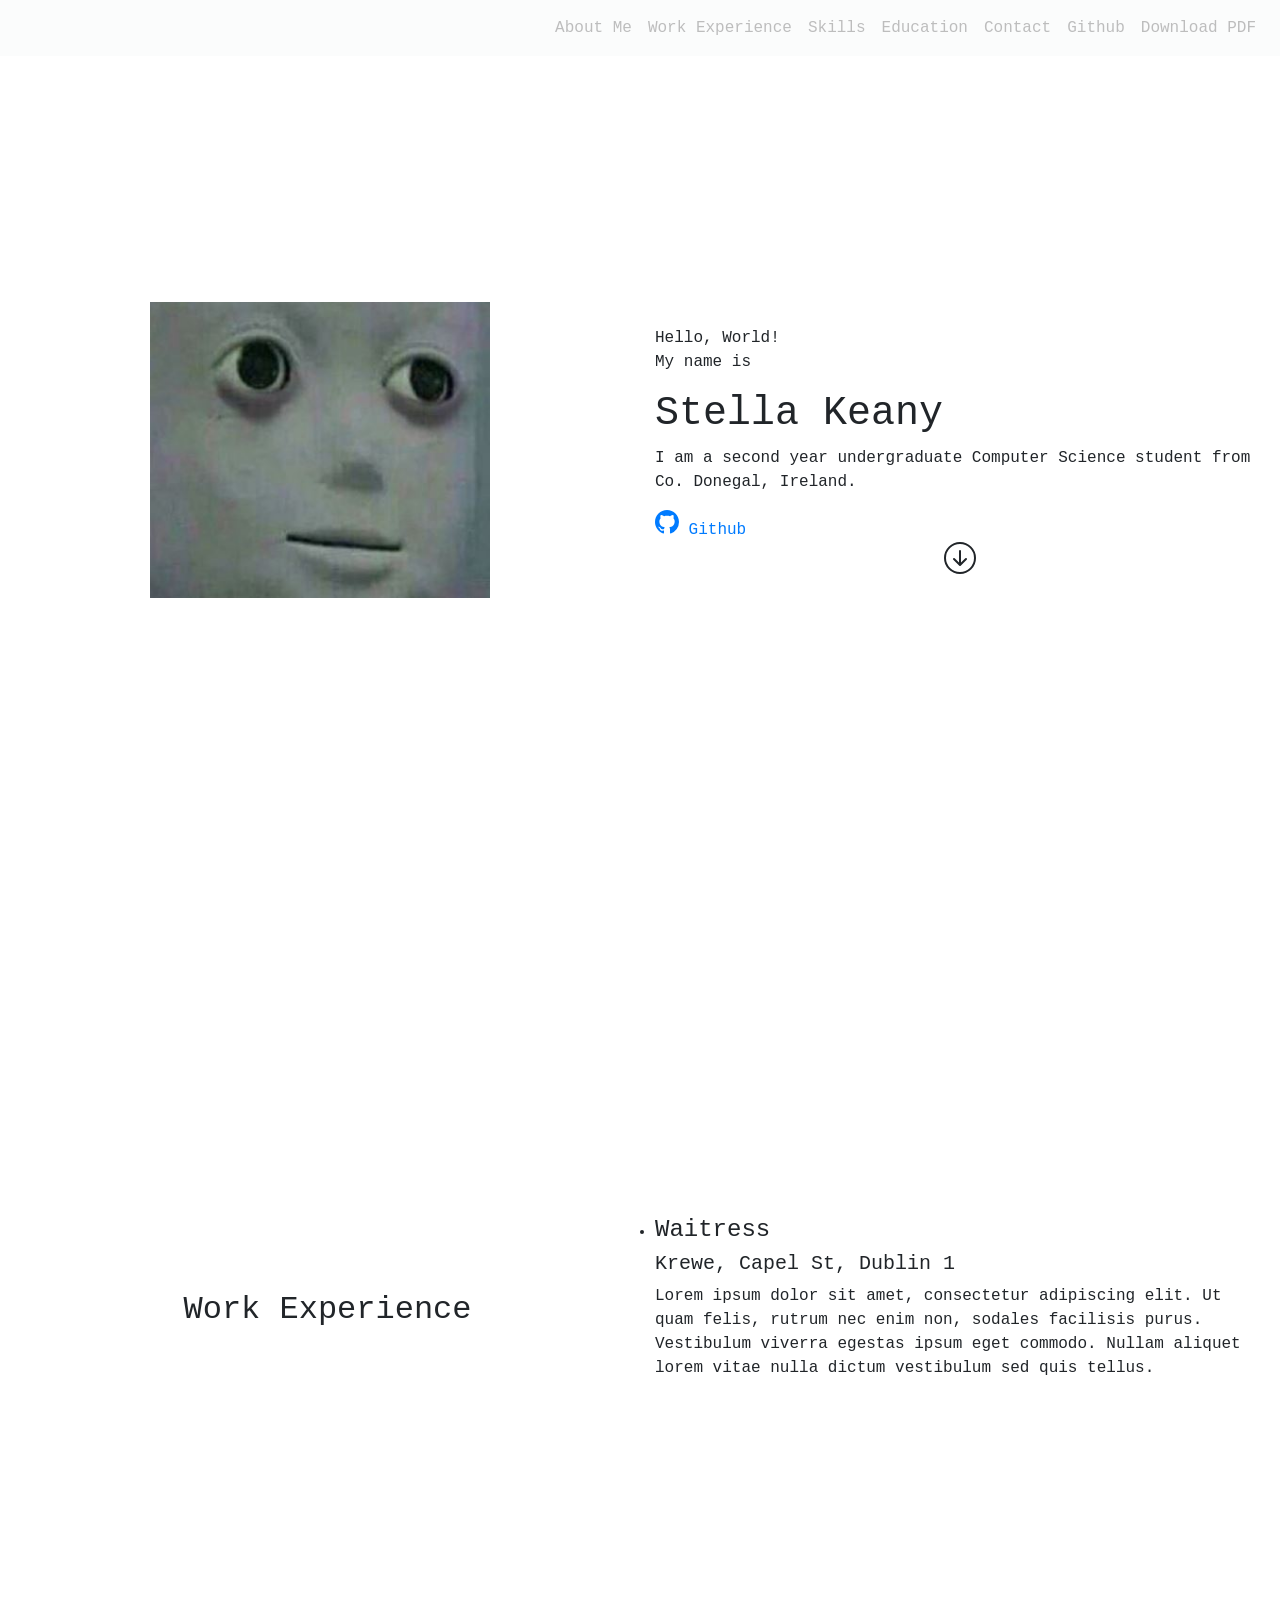
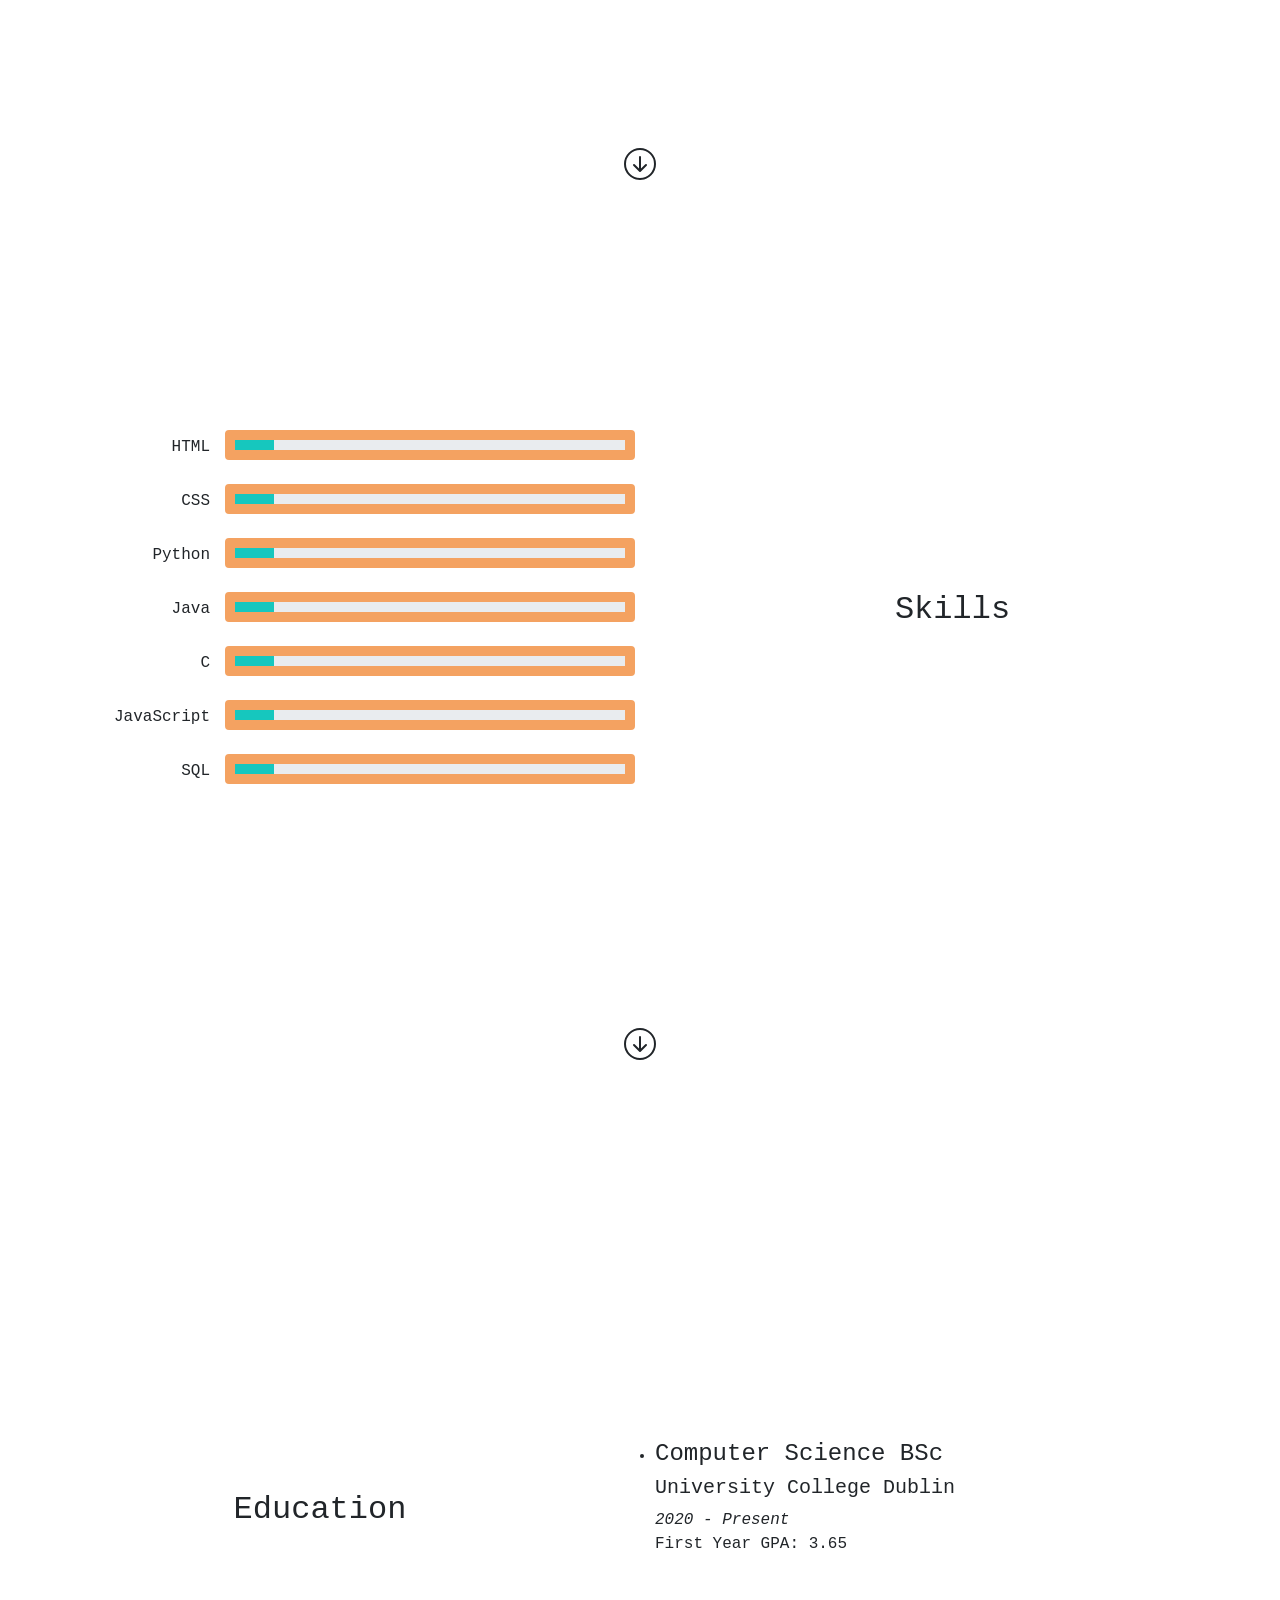
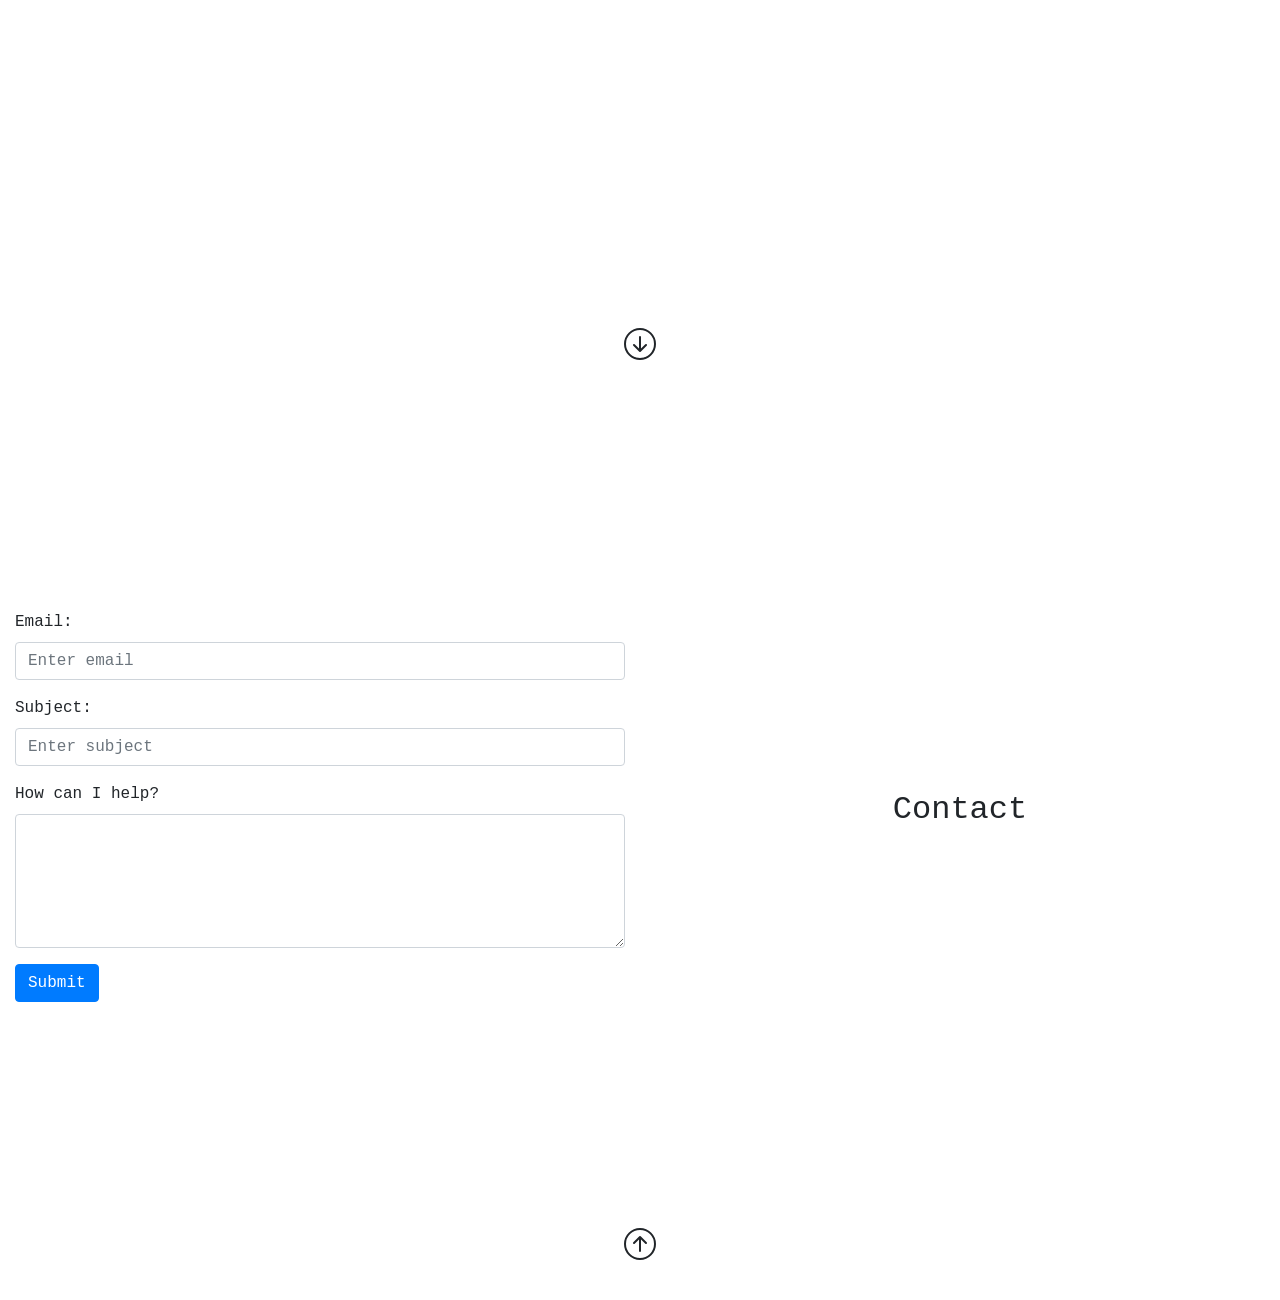
==== index.html @ 351563d0 "First Push Most of this work was completed last summer. Only creating a repository for it now. Still" ====
<html>
  <html lang="en">
    <head>
      <meta charset="UTF-8">
      <meta http-equiv="X-UA-Compatible" content="IE=edge">
      <meta name="viewport" content="width=device-width, initial-scale=1, shrink-to-fit=no">
      <link rel="stylesheet" href="https://maxcdn.bootstrapcdn.com/bootstrap/4.0.0/css/bootstrap.min.css" integrity="sha384-Gn5384xqQ1aoWXA+058RXPxPg6fy4IWvTNh0E263XmFcJlSAwiGgFAW/dAiS6JXm" crossorigin="anonymous">
      <style>
        html {
          scroll-behavior: smooth;
        }

        body{
          font-family: Consolas, 'Courier New', monospace;
        }

        .full-height {
          height: 100vh;
        }

        .info-section {
          height: 92vh;
        }

        .down-button-section {
          height: 8vh;
        }

        .progress-label {
          margin-top: 10px;
          margin-bottom: 5px;
        }

        .progress {
          position: relative;
          height: 24px;
          padding: 0px;
          width: 1110%;
          border: 8px solid #f4a261;
        }

        .progress .inner-progress-bar {
          position: absolute;
          background-color: #16c7be;
          transition: width 1.5s;
          height: 8px;
          width: 10%;
        }

        nav {
          opacity: 0;
        }

        .down-button {
          color: #212529;
        }

        h2 {
          margin-top: 50px;
        }

        @media screen and (min-width: 990px) {
          .progress {
            position: relative;
            height: 30px;
            border: 10px solid #f4a261;
            ;
          }

          .progress .inner-progress-bar {
            position: absolute;
            height: 10px;
          }

          .progress-row {
            padding: 5px;
          }

          .progress-label {
            margin-top: 5px;
            padding-bottom: 10px;
            text-align: right;
          }

          h2 {
            margin-top: 0px;
          }
        }
      </style>
      <title>Document</title>
    </head>
    <body onload="typeWriter()">
      <!--Header section-->
      <header>
        <div class="container-fluid" id="about-me">
          <div class="row d-flex justify-content-center align-items-center full-height">
            <div class="col-lg-6 media">
              <img src="media/smile.JPG" class="img-fluid mx-auto d-block" height="300" width="340" alt="Me">
            </div>
            <div class="col-lg-6" id="introduction-section">
              <p>Hello, World! <br> My name is </p>
              <h1 id="name"></h1>
              <p>I am a second year undergraduate Computer Science student from Co. Donegal, Ireland.</p>
              <a href="https://github.com/stellakeanyy" id="github-link">
                <svg xmlns="http://www.w3.org/2000/svg" width="24" height="24" fill="currentColor" class="bi bi-github" viewBox="0 0 16 16">
                  <path d="M8 0C3.58 0 0 3.58 0 8c0 3.54 2.29 6.53 5.47 7.59.4.07.55-.17.55-.38 0-.19-.01-.82-.01-1.49-2.01.37-2.53-.49-2.69-.94-.09-.23-.48-.94-.82-1.13-.28-.15-.68-.52-.01-.53.63-.01 1.08.58 1.23.82.72 1.21 1.87.87 2.33.66.07-.52.28-.87.51-1.07-1.78-.2-3.64-.89-3.64-3.95 0-.87.31-1.59.82-2.15-.08-.2-.36-1.02.08-2.12 0 0 .67-.21 2.2.82.64-.18 1.32-.27 2-.27.68 0 1.36.09 2 .27 1.53-1.04 2.2-.82 2.2-.82.44 1.1.16 1.92.08 2.12.51.56.82 1.27.82 2.15 0 3.07-1.87 3.75-3.65 3.95.29.25.54.73.54 1.48 0 1.07-.01 1.93-.01 2.2 0 .21.15.46.55.38A8.012 8.012 0 0 0 16 8c0-4.42-3.58-8-8-8z" />
                </svg> Github </a>
              <a href="#work-experience" class="d-flex justify-content-center down-button">
                <svg xmlns="http://www.w3.org/2000/svg" width="32" height="32" fill="currentColor" class="bi bi-arrow-down-circle" viewBox="0 0 16 16">
                  <path fill-rule="evenodd" d="M1 8a7 7 0 1 0 14 0A7 7 0 0 0 1 8zm15 0A8 8 0 1 1 0 8a8 8 0 0 1 16 0zM8.5 4.5a.5.5 0 0 0-1 0v5.793L5.354 8.146a.5.5 0 1 0-.708.708l3 3a.5.5 0 0 0 .708 0l3-3a.5.5 0 0 0-.708-.708L8.5 10.293V4.5z" />
                </svg>
              </a>
            </div>
          </div>
        </div>
      </header>
      <main id="main-section">
        <!--Navigation bar-->
        <nav class="navbar navbar-expand-lg navbar-light bg-light fixed-top" id="navigation">
          <button class="navbar-toggler ml-auto" data-toggle="collapse" data-target="#navbarMenu">
            <span class="navbar-toggler-icon"></span>
          </button>
          <div class="collapse navbar-collapse" id="navbarMenu">
            <ul class="navbar-nav ml-auto">
              <li class="nav-item">
                <a href="#about-me" class="nav-link">About Me</a>
              </li>
              <li class="nav-item">
                <a href="#work-experience" class="nav-link">Work Experience</a>
              </li>
              <li class="nav-item">
                <a href="#skills" class="nav-link">Skills</a>
              </li>
              <li class="nav-item">
                <a href="#education" class="nav-link">Education</a>
              </li>
              <li class="nav-item">
                <a href="#contact" class="nav-link">Contact</a>
              </li>
              <li class="nav-item">
                <a href="#" class="nav-link">Github</a>
              </li>
              <li class="nav-item">
                <a href="#" class="nav-link">Download PDF</a>
              </li>
            </ul>
          </div>
        </nav>
        <div class="container-fluid">
          <!--Work Experience section-->
          <div class="container-fluid" id="work-experience">
            <div class="row d-flex justify-content-center align-items-center info-section">
              <div class="col-lg-6 text-center">
                <h2>Work Experience</h2>
              </div>
              <ul class="col-lg-6">
                <li>
                  <h4>Waitress</h4>
                  <h5>Krewe, Capel St, Dublin 1</h5>
                  <p>Lorem ipsum dolor sit amet, consectetur adipiscing elit. Ut quam felis, rutrum nec enim non, sodales facilisis purus. Vestibulum viverra egestas ipsum eget commodo. Nullam aliquet lorem vitae nulla dictum vestibulum sed quis tellus.</p>
                </li>
              </ul>
            </div>
            <div class="row d-flex justify-content-center align-items-center down-button-section">
              <div class="col-lg-12">
                <a href="#skills" class="d-flex justify-content-center down-button">
                  <svg xmlns="http://www.w3.org/2000/svg" width="32" height="32" fill="currentColor" class="bi bi-arrow-down-circle" viewBox="0 0 16 16">
                    <path fill-rule="evenodd" d="M1 8a7 7 0 1 0 14 0A7 7 0 0 0 1 8zm15 0A8 8 0 1 1 0 8a8 8 0 0 1 16 0zM8.5 4.5a.5.5 0 0 0-1 0v5.793L5.354 8.146a.5.5 0 1 0-.708.708l3 3a.5.5 0 0 0 .708 0l3-3a.5.5 0 0 0-.708-.708L8.5 10.293V4.5z" />
                  </svg>
                </a>
              </div>
            </div>
          </div>
          <!--Skills section-->
          <div class="container-fluid full-height" id="skills">
            <div class="row d-flex justify-content-center align-items-center info-section">
              <h2 class="col-lg-6 order-lg-12 text-center">Skills</h2>
              <div class="col-lg-6 order-lg-1">
                <div class="row progress-row" id="bar-section">
                  <p class="col-lg-4 progress-label">HTML</p>
                  <div class="col-lg-8 progress">
                    <div class="inner-progress-bar" id="95%"></div>
                  </div>
                </div>
                <div class="row progress-row">
                  <p class="col-lg-4 progress-label">CSS</p>
                  <div class="col-lg-8 progress">
                    <div class="inner-progress-bar" id="80%"></div>
                  </div>
                </div>
                <div class="row progress-row">
                  <p class="col-lg-4 progress-label">Python</p>
                  <div class="col-lg-8 progress">
                    <div class="inner-progress-bar" id="70%"></div>
                  </div>
                </div>
                <div class="row progress-row">
                  <p class="col-lg-4 progress-label">Java</p>
                  <div class="col-lg-8 progress">
                    <div class="inner-progress-bar" id="65%"></div>
                  </div>
                </div>
                <div class="row progress-row">
                  <p class="col-lg-4 progress-label">C</p>
                  <div class="col-lg-8 progress">
                    <div class="inner-progress-bar" id="55%"></div>
                  </div>
                </div>
                <div class="row progress-row">
                  <p class="col-lg-4 progress-label">JavaScript</p>
                  <div class="col-lg-8 progress">
                    <div class="inner-progress-bar" id="50%"></div>
                  </div>
                </div>
                <div class="row progress-row">
                  <p class="col-lg-4 progress-label">SQL</p>
                  <div class="col-lg-8 progress">
                    <div class="inner-progress-bar" id="45%"></div>
                  </div>
                </div>
              </div>
            </div>
            <div class="row down-button-section">
              <div class="col-lg-12">
                <a href="#education" class="d-flex justify-content-center down-button">
                  <svg xmlns="http://www.w3.org/2000/svg" width="32" height="32" fill="currentColor" class="bi bi-arrow-down-circle" viewBox="0 0 16 16">
                    <path fill-rule="evenodd" d="M1 8a7 7 0 1 0 14 0A7 7 0 0 0 1 8zm15 0A8 8 0 1 1 0 8a8 8 0 0 1 16 0zM8.5 4.5a.5.5 0 0 0-1 0v5.793L5.354 8.146a.5.5 0 1 0-.708.708l3 3a.5.5 0 0 0 .708 0l3-3a.5.5 0 0 0-.708-.708L8.5 10.293V4.5z" />
                  </svg>
                </a>
              </div>
            </div>
          </div>
          <!--Education section-->
          <div class="containter-fluid full-height" id="education">
            <div class="row d-flex justify-content-center align-items-center info-section">
              <h2 class="col-lg-6  text-center">Education</h2>
              <ul class="col-lg-6">
                <li>
                  <h4>Computer Science BSc</h4>
                  <h5>University College Dublin</h5>
                  <i>2020 - Present</i>
                  <p>First Year GPA: 3.65</p>
                </li>
              </ul>
            </div>
            <div class="row down-button-section">
              <div class="col-lg-12">
                <a href="#contact" class="d-flex justify-content-center down-button">
                  <svg xmlns="http://www.w3.org/2000/svg" width="32" height="32" fill="currentColor" class="bi bi-arrow-down-circle" viewBox="0 0 16 16">
                    <path fill-rule="evenodd" d="M1 8a7 7 0 1 0 14 0A7 7 0 0 0 1 8zm15 0A8 8 0 1 1 0 8a8 8 0 0 1 16 0zM8.5 4.5a.5.5 0 0 0-1 0v5.793L5.354 8.146a.5.5 0 1 0-.708.708l3 3a.5.5 0 0 0 .708 0l3-3a.5.5 0 0 0-.708-.708L8.5 10.293V4.5z" />
                  </svg>
                </a>
              </div>
            </div>
          </div>
          <!--Contact section-->
          <div class="containter-fluid full-height" id="contact">
            <div class="row info-section d-flex justify-content-center align-items-center">
              <h2 class="col-lg-6 order-lg-12 text-center">Contact</h2>
              <div class="col-lg-6 order-lg-1">
                <form action="" class="needs-validation">
                  <div class="form-group">
                    <label for="email">Email:</label>
                    <input type="email" class="form-control" id="email" placeholder="Enter email" name="email" required>
                    <div class="valid-feedback">Valid.</div>
                    <div class="invalid-feedback">Please fill out this field.</div>
                  </div>
                  <div class="form-group">
                    <label for="subject">Subject:</label>
                    <input type="text" class="form-control" id="subject" placeholder="Enter subject" name="subject" required>
                    <div class="valid-feedback">Valid.</div>
                    <div class="invalid-feedback">Please fill out this field.</div>
                  </div>
                  <div class="form-group">
                    <label for="comment">How can I help?</label>
                    <textarea class="form-control" rows="5" id="comment" name="text"></textarea>
                    <div class="valid-feedback">Valid.</div>
                    <div class="invalid-feedback">Please fill out this field.</div>
                    </label>
                  </div>
                  <button type="submit" class="btn btn-primary">Submit</button>
                </form>
              </div>
            </div>
            <div class="row down-button-section">
              <div class="col-lg-12">
                <a href="#about-me" class="d-flex justify-content-center down-button">
                  <svg xmlns="http://www.w3.org/2000/svg" width="32" height="32" fill="currentColor" class="bi bi-arrow-up-circle" viewBox="0 0 16 16">
                      <path fill-rule="evenodd" d="M1 8a7 7 0 1 0 14 0A7 7 0 0 0 1 8zm15 0A8 8 0 1 1 0 8a8 8 0 0 1 16 0zm-7.5 3.5a.5.5 0 0 1-1 0V5.707L5.354 7.854a.5.5 0 1 1-.708-.708l3-3a.5.5 0 0 1 .708 0l3 3a.5.5 0 0 1-.708.708L8.5 5.707V11.5z"/>
                  </svg>
                </a>
              </div>
          </div>
        </div>
      </main>
      <script src="https://code.jquery.com/jquery-3.2.1.slim.min.js" integrity="sha384-KJ3o2DKtIkvYIK3UENzmM7KCkRr/rE9/Qpg6aAZGJwFDMVNA/GpGFF93hXpG5KkN" crossorigin="anonymous"></script>
      <script src="https://cdnjs.cloudflare.com/ajax/libs/popper.js/1.12.9/umd/popper.min.js" integrity="sha384-ApNbgh9B+Y1QKtv3Rn7W3mgPxhU9K/ScQsAP7hUibX39j7fakFPskvXusvfa0b4Q" crossorigin="anonymous"></script>
      <script src="https://maxcdn.bootstrapcdn.com/bootstrap/4.0.0/js/bootstrap.min.js" integrity="sha384-JZR6Spejh4U02d8jOt6vLEHfe/JQGiRRSQQxSfFWpi1MquVdAyjUar5+76PVCmYl" crossorigin="anonymous"></script>
      <script>
        // Disable form submissions if there are invalid fields (W3Schools)
        (function() {
          'use strict';
          window.addEventListener('load', function() {
            // Get the forms we want to add validation styles to
            var forms = document.getElementsByClassName('needs-validation');
            // Loop over them and prevent submission
            var validation = Array.prototype.filter.call(forms, function(form) {
              form.addEventListener('submit', function(event) {
                if (form.checkValidity() === false) {
                  event.preventDefault();
                  event.stopPropagation();
                }
                form.classList.add('was-validated');
              }, false);
            });
          }, false);
        })();
        const bars = document.getElementsByClassName("inner-progress-bar");
        const skillsDiv = document.getElementById("bar-section");
        const name = document.getElementById("name");
        const introSection = document.getElementById("introduction-section");
        const headerSection = document.getElementById("github-link");
        const navigation = document.getElementById("navigation");
        /*Check if element is in the viewport --> returns true/false*/
        function isInViewport(element) {
          const check = element.getBoundingClientRect();
          return (check.top >= 0 && check.left >= 0 && check.bottom <= (window.innerHeight || document.documentElement.clientHeight) && check.right <= (window.innerWidth || document.documentElement.clientWidth));
        }
        /*Animates the progress bars to corresponding percentage size from the id*/
        function animateProgressUp() {
          var x;
          for (x = 0; x < bars.length; x++) {
            var percentage = bars[x].id;
            bars[x].style.width = percentage;
          }
        }
        /*Resets the progress bars to 10%*/
        function animateProgressDown() {
          var x;
          for (x = 0; x < bars.length; x++) {
            bars[x].style.width = "10%";
          }
        }
        var i = 0;
        var txt = 'Stella Keany';
        var speed = 100;

        function typeWriter() {
          if (i < txt.length) {
            name.innerHTML += txt.charAt(i);
            i++;
            setTimeout(typeWriter, speed);
          }
        }
        var barViewed = 0;

        function fadeIn(element) {
          var opacity = 0;
          var intervalID = setInterval(function() {
            if (opacity < 1) {
              opacity += 0.1;
              element.style.opacity = opacity
            } else {
              clearInterval(intervalID);
            }
          }, 40);
        }

        function fadeOut(element) {
          var opacity = 1;
          var intervalID = setInterval(function() {
            if (opacity > 0) {
              opacity -= 0.1;
              element.style.opacity = opacity
            } else {
              clearInterval(intervalID);
            }
          }, 40)
        }
        var isNavVisible = 0;
        var isTextSet = 0;
        /*If the progress bars are in the viewport --> animateProgressUp()
        If the progress bars are not in the viewport but have already been viewed --> animateProgressDown*/
        window.addEventListener('scroll', function() {
          if (isInViewport(skillsDiv)) {
            animateProgressUp();
            barViewed = 1;
          } else if (!isInViewport(skillsDiv) && barViewed) {
            animateProgressDown();
            barViewed = 0;
          }
          if (isInViewport(headerSection) && isNavVisible) {
            fadeOut(navigation);
            isNavVisible = 0;
          } else if (!isInViewport(headerSection) && !isNavVisible) {
            fadeIn(navigation);
            isNavVisible = 1;
          }
          
        }, false);


      </script>
    </body>
  </html>
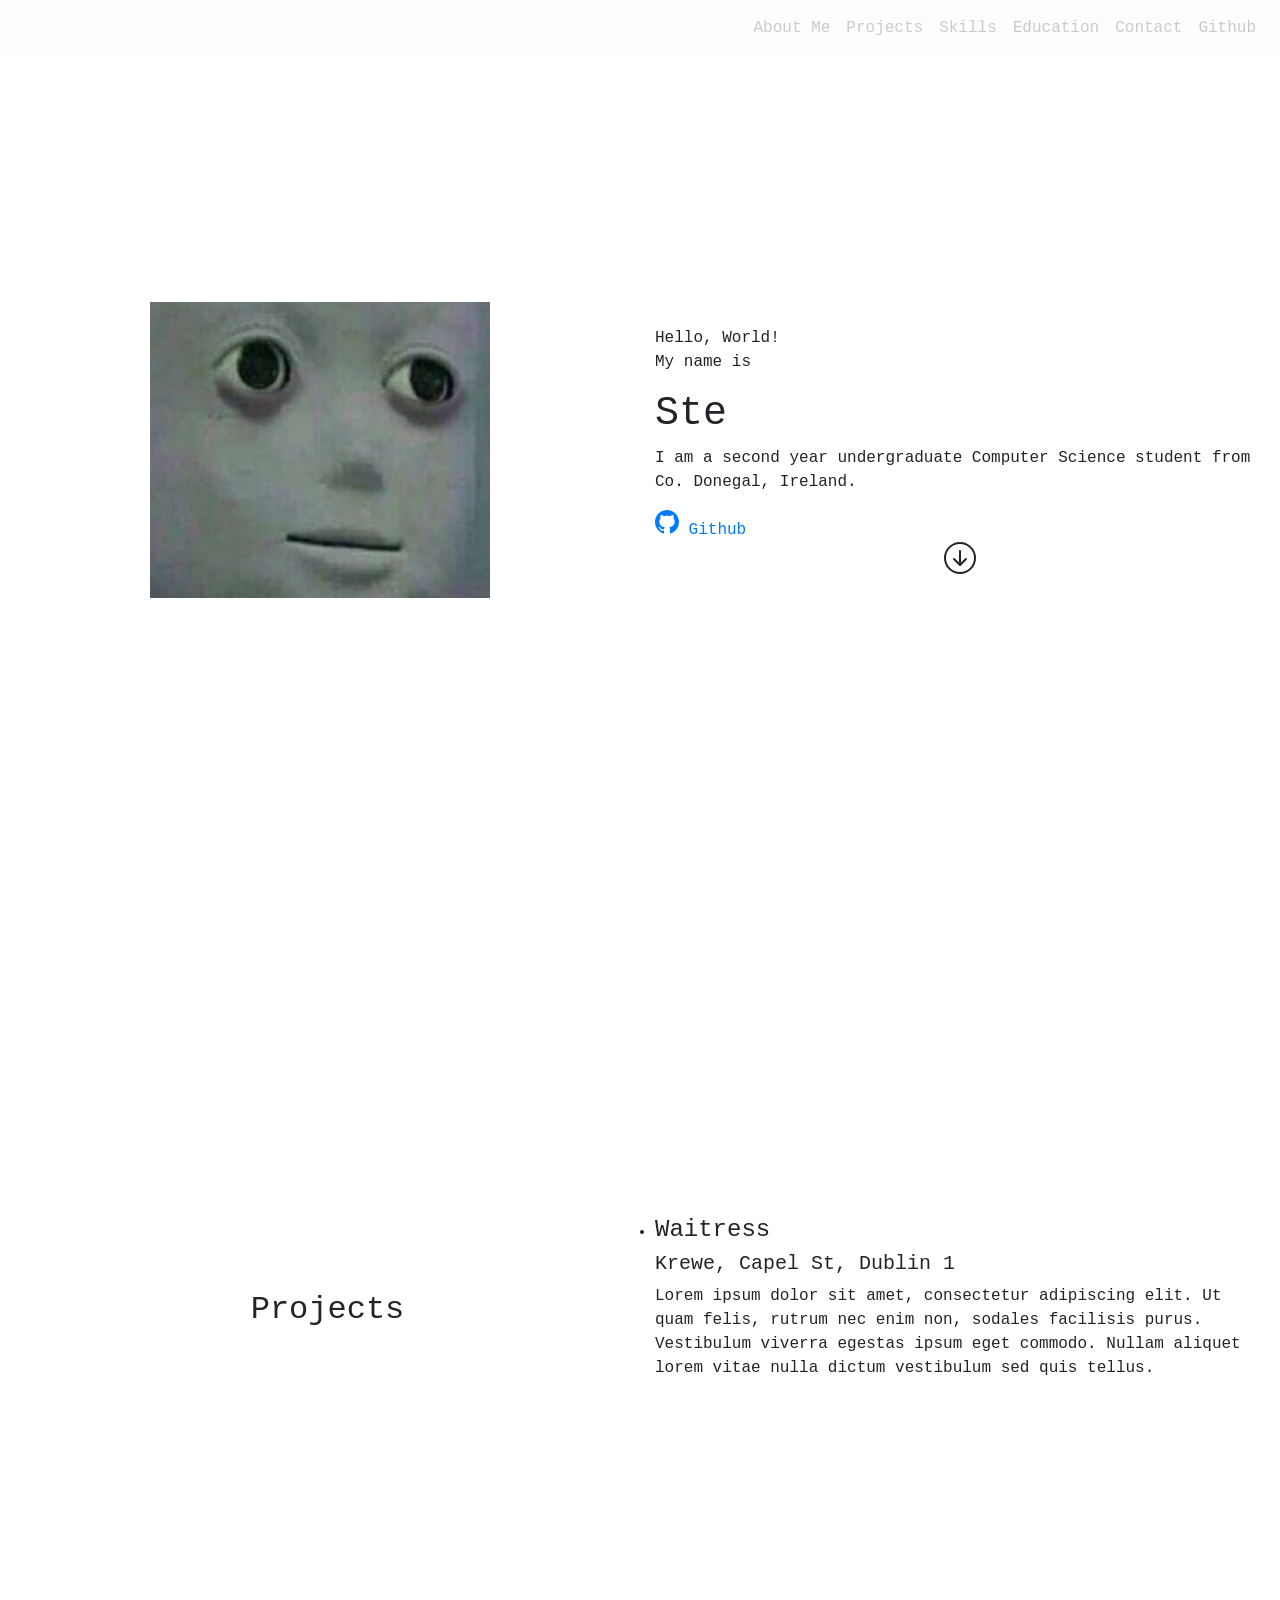
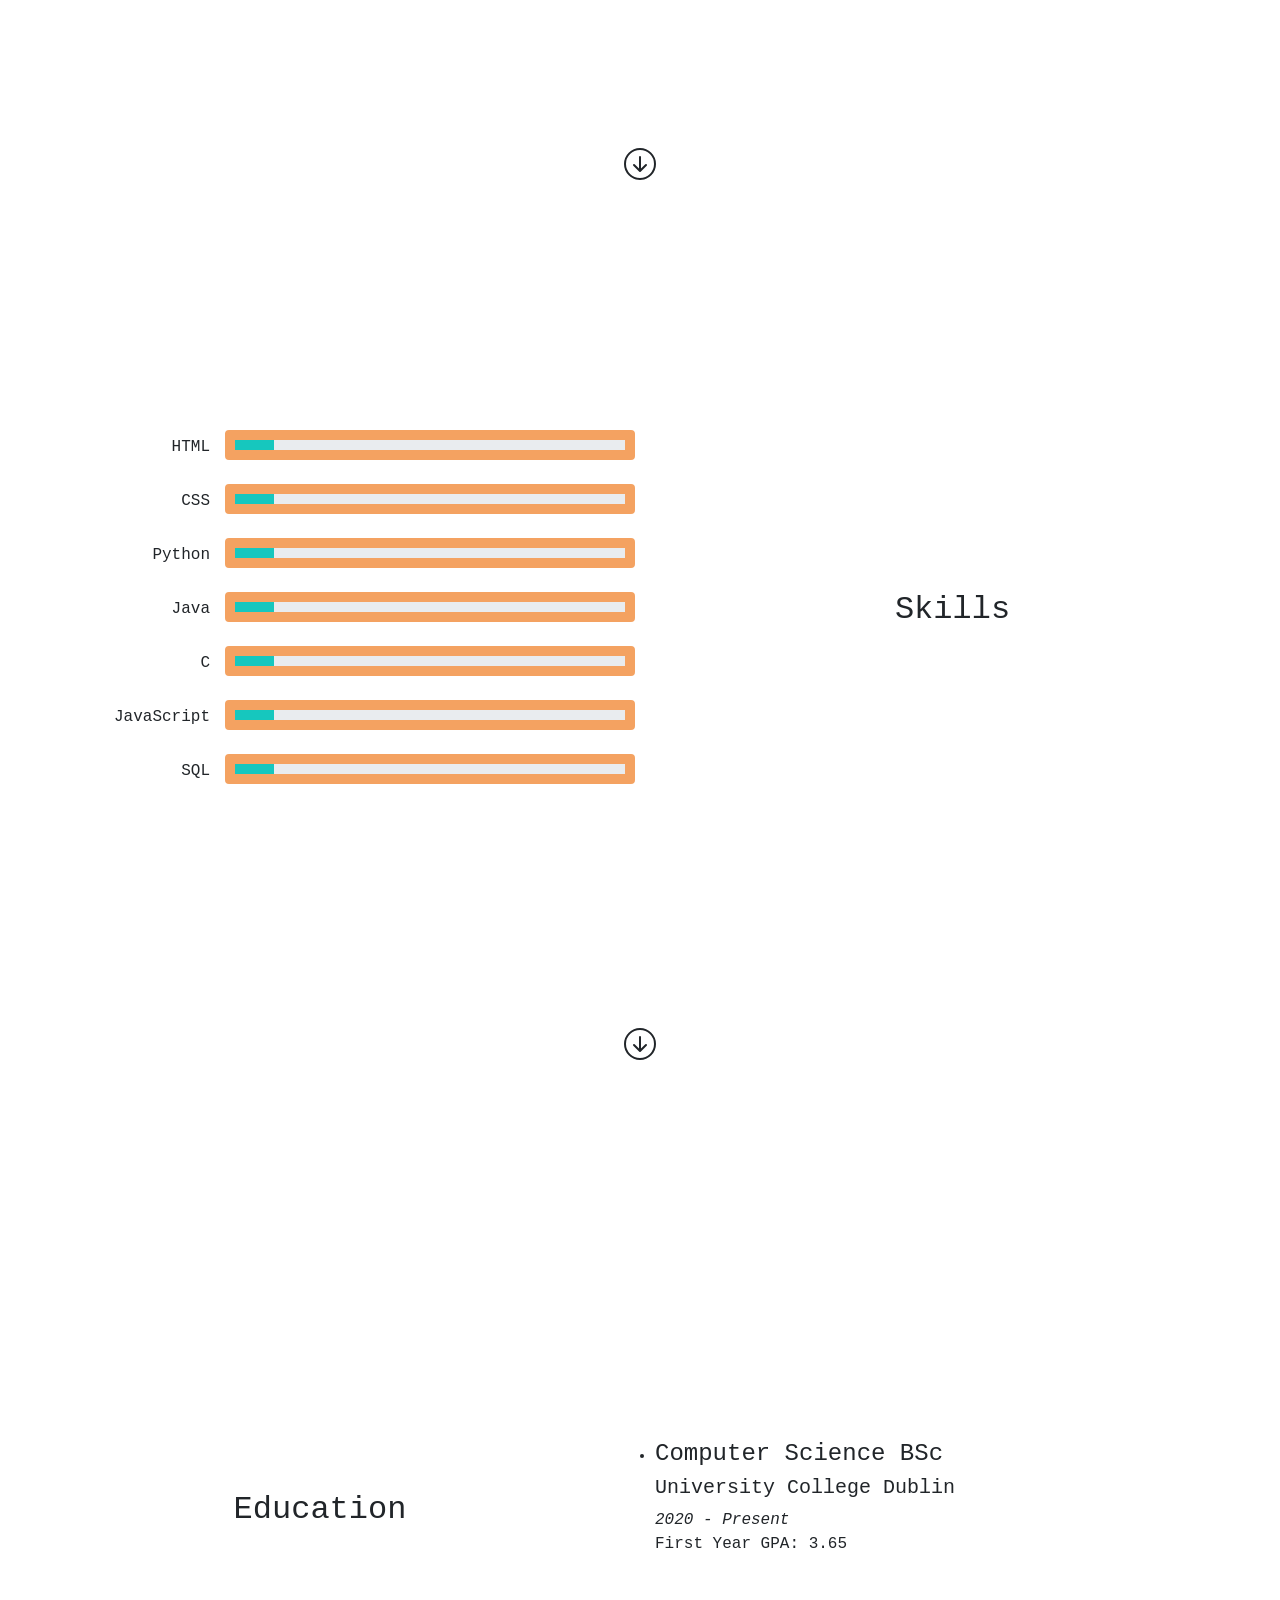
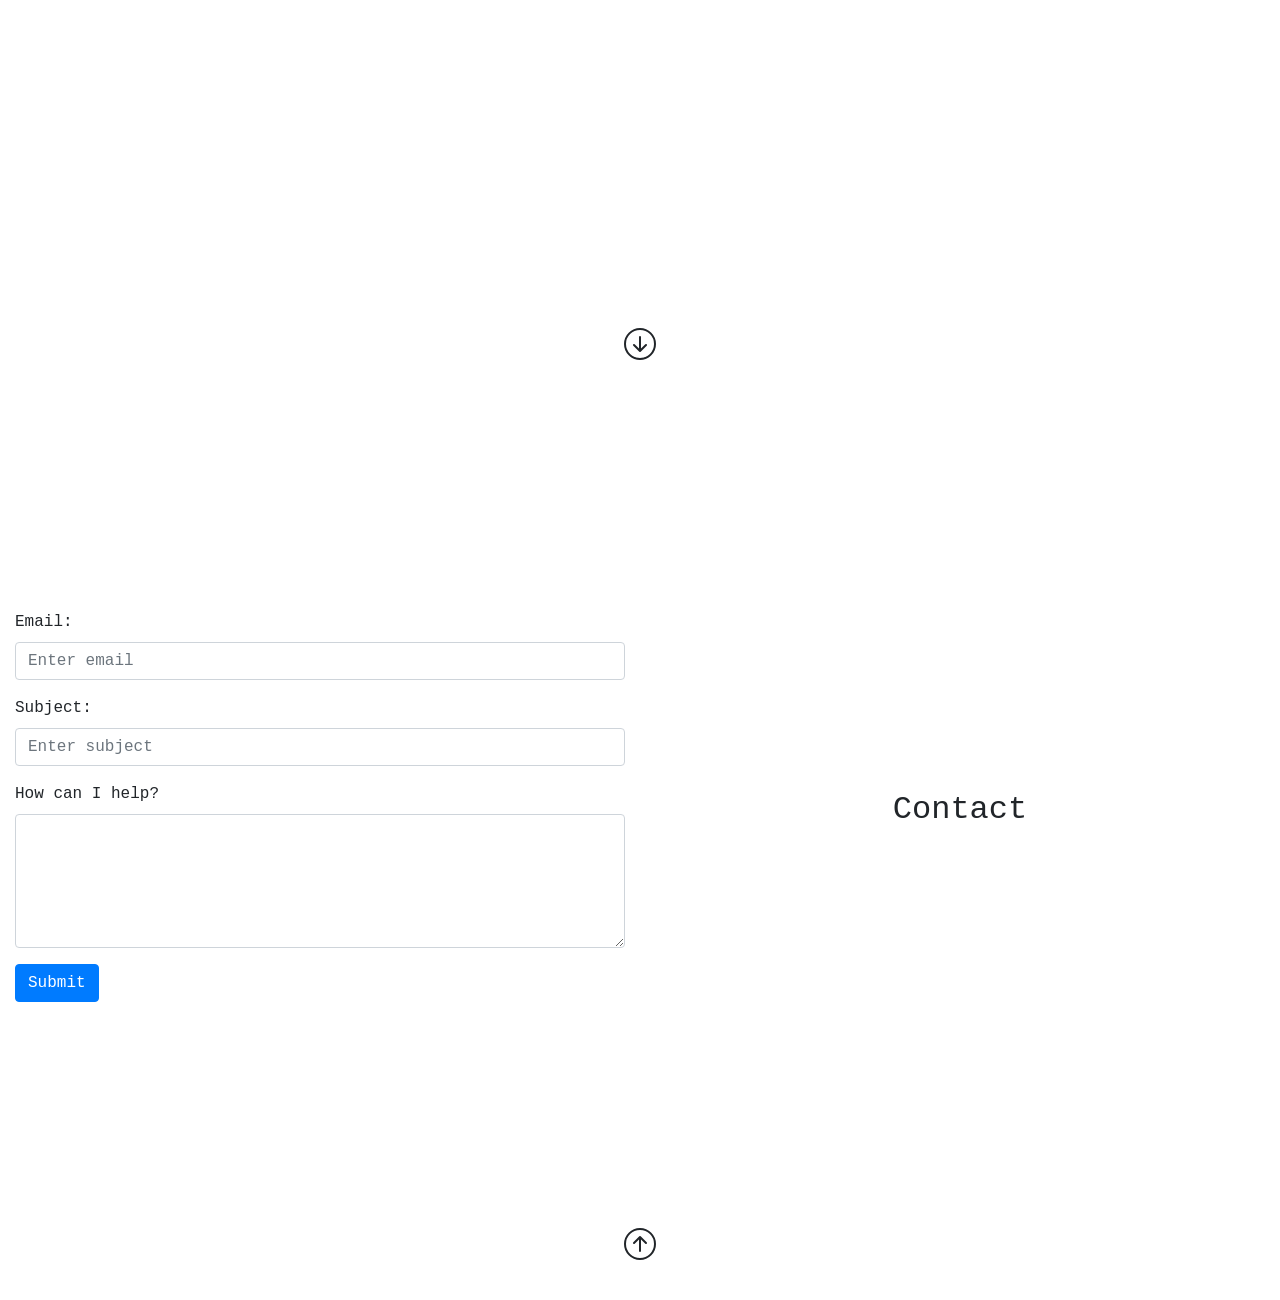
==== commit 0255c9f4: "Fixed type function utilisation + website 2.0 Fixed typewriter function so that it would execute eve" ====
--- a/index.html
+++ b/index.html
@@ -89,7 +89,7 @@
       </style>
       <title>Document</title>
     </head>
-    <body onload="typeWriter()">
+    <body>
       <!--Header section-->
       <header>
         <div class="container-fluid" id="about-me">
@@ -105,7 +105,7 @@
                 <svg xmlns="http://www.w3.org/2000/svg" width="24" height="24" fill="currentColor" class="bi bi-github" viewBox="0 0 16 16">
                   <path d="M8 0C3.58 0 0 3.58 0 8c0 3.54 2.29 6.53 5.47 7.59.4.07.55-.17.55-.38 0-.19-.01-.82-.01-1.49-2.01.37-2.53-.49-2.69-.94-.09-.23-.48-.94-.82-1.13-.28-.15-.68-.52-.01-.53.63-.01 1.08.58 1.23.82.72 1.21 1.87.87 2.33.66.07-.52.28-.87.51-1.07-1.78-.2-3.64-.89-3.64-3.95 0-.87.31-1.59.82-2.15-.08-.2-.36-1.02.08-2.12 0 0 .67-.21 2.2.82.64-.18 1.32-.27 2-.27.68 0 1.36.09 2 .27 1.53-1.04 2.2-.82 2.2-.82.44 1.1.16 1.92.08 2.12.51.56.82 1.27.82 2.15 0 3.07-1.87 3.75-3.65 3.95.29.25.54.73.54 1.48 0 1.07-.01 1.93-.01 2.2 0 .21.15.46.55.38A8.012 8.012 0 0 0 16 8c0-4.42-3.58-8-8-8z" />
                 </svg> Github </a>
-              <a href="#work-experience" class="d-flex justify-content-center down-button">
+              <a href="#projects" class="d-flex justify-content-center down-button">
                 <svg xmlns="http://www.w3.org/2000/svg" width="32" height="32" fill="currentColor" class="bi bi-arrow-down-circle" viewBox="0 0 16 16">
                   <path fill-rule="evenodd" d="M1 8a7 7 0 1 0 14 0A7 7 0 0 0 1 8zm15 0A8 8 0 1 1 0 8a8 8 0 0 1 16 0zM8.5 4.5a.5.5 0 0 0-1 0v5.793L5.354 8.146a.5.5 0 1 0-.708.708l3 3a.5.5 0 0 0 .708 0l3-3a.5.5 0 0 0-.708-.708L8.5 10.293V4.5z" />
                 </svg>
@@ -126,7 +126,7 @@
                 <a href="#about-me" class="nav-link">About Me</a>
               </li>
               <li class="nav-item">
-                <a href="#work-experience" class="nav-link">Work Experience</a>
+                <a href="#projects" class="nav-link">Projects</a>
               </li>
               <li class="nav-item">
                 <a href="#skills" class="nav-link">Skills</a>
@@ -138,20 +138,17 @@
                 <a href="#contact" class="nav-link">Contact</a>
               </li>
               <li class="nav-item">
-                <a href="#" class="nav-link">Github</a>
-              </li>
-              <li class="nav-item">
-                <a href="#" class="nav-link">Download PDF</a>
+                <a href="https://github.com/stellakeany" class="nav-link">Github</a>
               </li>
             </ul>
           </div>
         </nav>
         <div class="container-fluid">
-          <!--Work Experience section-->
-          <div class="container-fluid" id="work-experience">
+          <!--Project section-->
+          <div class="container-fluid" id="projects">
             <div class="row d-flex justify-content-center align-items-center info-section">
               <div class="col-lg-6 text-center">
-                <h2>Work Experience</h2>
+                <h2>Projects</h2>
               </div>
               <ul class="col-lg-6">
                 <li>
@@ -179,7 +176,7 @@
                 <div class="row progress-row" id="bar-section">
                   <p class="col-lg-4 progress-label">HTML</p>
                   <div class="col-lg-8 progress">
-                    <div class="inner-progress-bar" id="95%"></div>
+                    <div class="inner-progress-bar" id="100%"></div>
                   </div>
                 </div>
                 <div class="row progress-row">
@@ -341,18 +338,21 @@
             bars[x].style.width = "10%";
           }
         }
-        var i = 0;
-        var txt = 'Stella Keany';
-        var speed = 100;
+      
+
+        var counter = 0;
+        var nameText = 'Stella Keany';
 
         function typeWriter() {
-          if (i < txt.length) {
-            name.innerHTML += txt.charAt(i);
-            i++;
+          var speed = 100;
+
+          if (counter < nameText.length) {
+            name.innerHTML += nameText.charAt(counter);
+            counter++;
             setTimeout(typeWriter, speed);
           }
         }
-        var barViewed = 0;
+        var skillsBarsViewed = 0;
 
         function fadeIn(element) {
           var opacity = 0;
@@ -377,18 +377,25 @@
             }
           }, 40)
         }
+
+
         var isNavVisible = 0;
         var isTextSet = 0;
-        /*If the progress bars are in the viewport --> animateProgressUp()
-        If the progress bars are not in the viewport but have already been viewed --> animateProgressDown*/
+
+        /*Scroll Animations*/
         window.addEventListener('scroll', function() {
+          
+          /*If the progress bars are in the viewport --> animateProgressUp()
+          If the progress bars are not in the viewport but have already been viewed --> animateProgressDown*/
           if (isInViewport(skillsDiv)) {
             animateProgressUp();
-            barViewed = 1;
-          } else if (!isInViewport(skillsDiv) && barViewed) {
+            skillsBarsViewed = 1;
+          } else if (!isInViewport(skillsDiv) && skillsBarsViewed) {
             animateProgressDown();
-            barViewed = 0;
-          }
+            skillsBarsViewed = 0;
+          }
+
+          /**/
           if (isInViewport(headerSection) && isNavVisible) {
             fadeOut(navigation);
             isNavVisible = 0;
@@ -396,6 +403,15 @@
             fadeIn(navigation);
             isNavVisible = 1;
           }
+
+          if(isInViewport(headerSection) && !isTextSet){
+            typeWriter("Stella Keany");
+            isTextSet = 1;
+          }else if(!isInViewport(headerSection) && isTextSet){
+            name.innerHTML = "";
+            isTextSet = 0;
+            counter = 0;
+          }
           
         }, false);
 
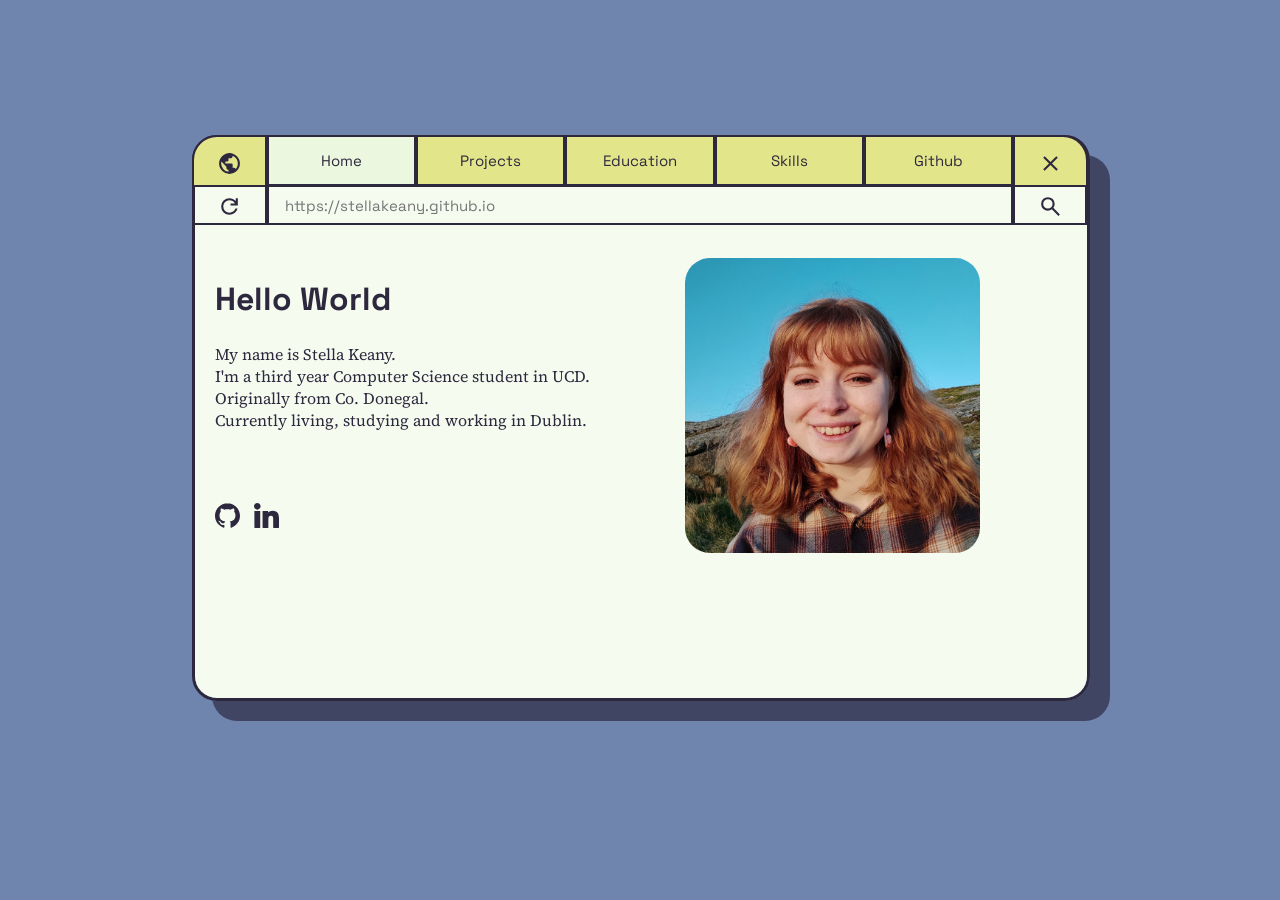
==== commit 295fb917: "Tidying Filling out README and general tidying to prepare for publishing" ====
--- a/index.html
+++ b/index.html
@@ -1,421 +1,186 @@
-<html>
-  <html lang="en">
-    <head>
-      <meta charset="UTF-8">
-      <meta http-equiv="X-UA-Compatible" content="IE=edge">
-      <meta name="viewport" content="width=device-width, initial-scale=1, shrink-to-fit=no">
-      <link rel="stylesheet" href="https://maxcdn.bootstrapcdn.com/bootstrap/4.0.0/css/bootstrap.min.css" integrity="sha384-Gn5384xqQ1aoWXA+058RXPxPg6fy4IWvTNh0E263XmFcJlSAwiGgFAW/dAiS6JXm" crossorigin="anonymous">
-      <style>
-        html {
-          scroll-behavior: smooth;
-        }
+<!DOCTYPE html>
+<html lang="en">
+<head>
+    <meta charset="UTF-8">
+    <meta name="viewport" content="width=device-width, initial-scale=1.0">
+    <link href="https://fonts.googleapis.com/css2?family=Roboto:wght@400;700&display=swap" rel="stylesheet">
+    <link rel="stylesheet" href="style.css">
+    <link rel="preconnect" href="https://fonts.googleapis.com">
+    <link rel="preconnect" href="https://fonts.gstatic.com" crossorigin>
+    <link href="https://fonts.googleapis.com/css2?family=Source+Serif+4:opsz@8..60&family=Space+Grotesk&display=swap" rel="stylesheet">
+    <script src="script.js"></script>
+    <title>Stella Keany</title>
+</head>
+<body onload= "loadDefault()">
+  <!--Code taken from tutorial https://www.w3schools.com/howto/howto_js_full_page_tabs.asp-->
+  <div class="window">
+    
+    <div class="top-of-window">
+      <div class="tab-labels">
+        <button class="tablink decorative"><img src="media/browser_icon.svg" alt="Browser icon" class="icons"></button>
+        <button class="tablink clickable" onclick="openPage('Home', this); typeWriter('Home');" id = "defaultOpen">Home</button>
+        <button class="tablink clickable" onclick="openPage('Projects', this); typeWriter('Projects');">Projects</button>
+        <button class="tablink clickable" onclick="openPage('Education', this); typeWriter('Education');">Education</button>
+        <button class="tablink clickable" onclick="openPage('Skills', this); typeWriter('Skills');">Skills</button>
+        <button class="tablink clickable" onclick="location.href='https://github.com/stellakeany';">Github</button>
+        <button class="tablink decorative"><img src="media/close_icon.svg" alt="Close icon" class="icons"></button>
+      </div>
+      
+      <div class="search-bar">
+        <button><img src="media/refresh_icon.svg" alt="Refresh icon" class="icons"></button>
+        <input type="search" name="window-search" id="search-input" placeholder="https://stellakeany.github.io">
+        <button><img src="media/search_icon.svg" alt="Search icon" class="icons"></button>
+      </div>
+    </div>
 
-        body{
-          font-family: Consolas, 'Courier New', monospace;
-        }
+    <div id="Home" class="tabcontent">
+      <div class="container home-grid">
+        <h1 class="title">Hello World...</h1>
+        <img src="media\profile.jpeg" alt="hello" id="hello-img">
+        <p>My name is Stella Keany.<br> I'm a third year Computer Science student in UCD. <br> Originally from Co. Donegal. <br>Currently living, studying and working in Dublin.</p>
+        <div>
+          <span class="home-icon-container"><a href="https://github.com/stellakeany"><img src="media/github-svgrepo-com.svg" alt="Link to Github profile" class="icons"></a></span>
+          <span class="home-icon-container"><a href="https://www.linkedin.com/in/stella-keany-0033a0245/"><img src="media/linkedin-svgrepo-com.svg" alt="Link to LinkedIn profile" class="icons"></a></span>
+        </div>
+      </div>
+    </div>
 
-        .full-height {
-          height: 100vh;
-        }
-
-        .info-section {
-          height: 92vh;
-        }
-
-        .down-button-section {
-          height: 8vh;
-        }
-
-        .progress-label {
-          margin-top: 10px;
-          margin-bottom: 5px;
-        }
-
-        .progress {
-          position: relative;
-          height: 24px;
-          padding: 0px;
-          width: 1110%;
-          border: 8px solid #f4a261;
-        }
-
-        .progress .inner-progress-bar {
-          position: absolute;
-          background-color: #16c7be;
-          transition: width 1.5s;
-          height: 8px;
-          width: 10%;
-        }
-
-        nav {
-          opacity: 0;
-        }
-
-        .down-button {
-          color: #212529;
-        }
-
-        h2 {
-          margin-top: 50px;
-        }
-
-        @media screen and (min-width: 990px) {
-          .progress {
-            position: relative;
-            height: 30px;
-            border: 10px solid #f4a261;
-            ;
-          }
-
-          .progress .inner-progress-bar {
-            position: absolute;
-            height: 10px;
-          }
-
-          .progress-row {
-            padding: 5px;
-          }
-
-          .progress-label {
-            margin-top: 5px;
-            padding-bottom: 10px;
-            text-align: right;
-          }
-
-          h2 {
-            margin-top: 0px;
-          }
-        }
-      </style>
-      <title>Document</title>
-    </head>
-    <body>
-      <!--Header section-->
-      <header>
-        <div class="container-fluid" id="about-me">
-          <div class="row d-flex justify-content-center align-items-center full-height">
-            <div class="col-lg-6 media">
-              <img src="media/smile.JPG" class="img-fluid mx-auto d-block" height="300" width="340" alt="Me">
-            </div>
-            <div class="col-lg-6" id="introduction-section">
-              <p>Hello, World! <br> My name is </p>
-              <h1 id="name"></h1>
-              <p>I am a second year undergraduate Computer Science student from Co. Donegal, Ireland.</p>
-              <a href="https://github.com/stellakeanyy" id="github-link">
-                <svg xmlns="http://www.w3.org/2000/svg" width="24" height="24" fill="currentColor" class="bi bi-github" viewBox="0 0 16 16">
-                  <path d="M8 0C3.58 0 0 3.58 0 8c0 3.54 2.29 6.53 5.47 7.59.4.07.55-.17.55-.38 0-.19-.01-.82-.01-1.49-2.01.37-2.53-.49-2.69-.94-.09-.23-.48-.94-.82-1.13-.28-.15-.68-.52-.01-.53.63-.01 1.08.58 1.23.82.72 1.21 1.87.87 2.33.66.07-.52.28-.87.51-1.07-1.78-.2-3.64-.89-3.64-3.95 0-.87.31-1.59.82-2.15-.08-.2-.36-1.02.08-2.12 0 0 .67-.21 2.2.82.64-.18 1.32-.27 2-.27.68 0 1.36.09 2 .27 1.53-1.04 2.2-.82 2.2-.82.44 1.1.16 1.92.08 2.12.51.56.82 1.27.82 2.15 0 3.07-1.87 3.75-3.65 3.95.29.25.54.73.54 1.48 0 1.07-.01 1.93-.01 2.2 0 .21.15.46.55.38A8.012 8.012 0 0 0 16 8c0-4.42-3.58-8-8-8z" />
-                </svg> Github </a>
-              <a href="#projects" class="d-flex justify-content-center down-button">
-                <svg xmlns="http://www.w3.org/2000/svg" width="32" height="32" fill="currentColor" class="bi bi-arrow-down-circle" viewBox="0 0 16 16">
-                  <path fill-rule="evenodd" d="M1 8a7 7 0 1 0 14 0A7 7 0 0 0 1 8zm15 0A8 8 0 1 1 0 8a8 8 0 0 1 16 0zM8.5 4.5a.5.5 0 0 0-1 0v5.793L5.354 8.146a.5.5 0 1 0-.708.708l3 3a.5.5 0 0 0 .708 0l3-3a.5.5 0 0 0-.708-.708L8.5 10.293V4.5z" />
-                </svg>
-              </a>
+    <div id="Projects" class="tabcontent">
+      <div class="container">
+        <h2 class="title">Projects</h2>
+        
+        <div class="project-container">
+          <div class="img-container">
+            <img src="media\blokus.png" alt="Screenshot from Blokus GUI" class="project-sc">
+          </div>
+          <div class="project-text">
+            <h3 class="label">Blokus Duo</h3>
+            <div class="project-descriptor">
+              <div class="project-sml-print">Software Engineering Project 2 (Group Project)
+                <br>Java, LibGDX, Gradle
+              </div>
+              <p class="project-lng-text">
+                I worked on this project with 2 other students. We used the Scrum framework to work in weekly sprints and used 
+                Github for version control. We were required to recreate the board game 'Blokus Duo' using Java, Gradle and LibGDX. The
+                application had to have a command line user interface and a gui, be playable by both human players and bots (ie. human 
+                vs bot, human vs human or bot vs bot) and finally, we had to create a bot ourselves that would play the game. Our lecturer
+                for the module created a competition where each team's bot would play against eachother in order to find the strongest
+                player. Our bot made it to the semi-finals and came joint third overall.
+              </p>
             </div>
           </div>
         </div>
-      </header>
-      <main id="main-section">
-        <!--Navigation bar-->
-        <nav class="navbar navbar-expand-lg navbar-light bg-light fixed-top" id="navigation">
-          <button class="navbar-toggler ml-auto" data-toggle="collapse" data-target="#navbarMenu">
-            <span class="navbar-toggler-icon"></span>
-          </button>
-          <div class="collapse navbar-collapse" id="navbarMenu">
-            <ul class="navbar-nav ml-auto">
-              <li class="nav-item">
-                <a href="#about-me" class="nav-link">About Me</a>
-              </li>
-              <li class="nav-item">
-                <a href="#projects" class="nav-link">Projects</a>
-              </li>
-              <li class="nav-item">
-                <a href="#skills" class="nav-link">Skills</a>
-              </li>
-              <li class="nav-item">
-                <a href="#education" class="nav-link">Education</a>
-              </li>
-              <li class="nav-item">
-                <a href="#contact" class="nav-link">Contact</a>
-              </li>
-              <li class="nav-item">
-                <a href="https://github.com/stellakeany" class="nav-link">Github</a>
-              </li>
-            </ul>
+
+        <div class="project-container">
+          <div class="img-container">
+            <img src="media\anago.png" alt="Screenshot from website homepage" class="project-sc">
           </div>
-        </nav>
-        <div class="container-fluid">
-          <!--Project section-->
-          <div class="container-fluid" id="projects">
-            <div class="row d-flex justify-content-center align-items-center info-section">
-              <div class="col-lg-6 text-center">
-                <h2>Projects</h2>
-              </div>
-              <ul class="col-lg-6">
-                <li>
-                  <h4>Waitress</h4>
-                  <h5>Krewe, Capel St, Dublin 1</h5>
-                  <p>Lorem ipsum dolor sit amet, consectetur adipiscing elit. Ut quam felis, rutrum nec enim non, sodales facilisis purus. Vestibulum viverra egestas ipsum eget commodo. Nullam aliquet lorem vitae nulla dictum vestibulum sed quis tellus.</p>
-                </li>
-              </ul>
-            </div>
-            <div class="row d-flex justify-content-center align-items-center down-button-section">
-              <div class="col-lg-12">
-                <a href="#skills" class="d-flex justify-content-center down-button">
-                  <svg xmlns="http://www.w3.org/2000/svg" width="32" height="32" fill="currentColor" class="bi bi-arrow-down-circle" viewBox="0 0 16 16">
-                    <path fill-rule="evenodd" d="M1 8a7 7 0 1 0 14 0A7 7 0 0 0 1 8zm15 0A8 8 0 1 1 0 8a8 8 0 0 1 16 0zM8.5 4.5a.5.5 0 0 0-1 0v5.793L5.354 8.146a.5.5 0 1 0-.708.708l3 3a.5.5 0 0 0 .708 0l3-3a.5.5 0 0 0-.708-.708L8.5 10.293V4.5z" />
-                  </svg>
-                </a>
-              </div>
+          <div class="project-text">
+            <h3 class="label">'Anago': Restaurant Website</h3>
+            <div class="project-descriptor">
+              <div class="project-sml-print">Web Design
+              <br> HTML, CSS, JavaScript, PHP</div>
+              <p class="project-lng-text">
+                This website was my final project for my web design module which I took in first year. We were given a prompt (create a 
+                website for a fictional restaurant) and the specifications required us to use HTML, CSS, JavaScript and PHP in the website,
+                that it have minimum 5 pages and that we didn't use any frameworks (such as Bootstrap, React etc.). I spent a lot of time
+                on the CSS for this website, making sure that it was responsive for every screen size. Unfortunately, since it has been
+                uploaded to UCD CS servers, the PHP which I used to import the navigation to each page has been disabled, which now makes
+                the site near impossible to navigate. The link to the website can be found 
+                <a href="https://csserver.ucd.ie/~freckles21/Keany,Stella-Project-20394476/home.php">here</a>.
+              </p>
             </div>
           </div>
-          <!--Skills section-->
-          <div class="container-fluid full-height" id="skills">
-            <div class="row d-flex justify-content-center align-items-center info-section">
-              <h2 class="col-lg-6 order-lg-12 text-center">Skills</h2>
-              <div class="col-lg-6 order-lg-1">
-                <div class="row progress-row" id="bar-section">
-                  <p class="col-lg-4 progress-label">HTML</p>
-                  <div class="col-lg-8 progress">
-                    <div class="inner-progress-bar" id="100%"></div>
-                  </div>
-                </div>
-                <div class="row progress-row">
-                  <p class="col-lg-4 progress-label">CSS</p>
-                  <div class="col-lg-8 progress">
-                    <div class="inner-progress-bar" id="80%"></div>
-                  </div>
-                </div>
-                <div class="row progress-row">
-                  <p class="col-lg-4 progress-label">Python</p>
-                  <div class="col-lg-8 progress">
-                    <div class="inner-progress-bar" id="70%"></div>
-                  </div>
-                </div>
-                <div class="row progress-row">
-                  <p class="col-lg-4 progress-label">Java</p>
-                  <div class="col-lg-8 progress">
-                    <div class="inner-progress-bar" id="65%"></div>
-                  </div>
-                </div>
-                <div class="row progress-row">
-                  <p class="col-lg-4 progress-label">C</p>
-                  <div class="col-lg-8 progress">
-                    <div class="inner-progress-bar" id="55%"></div>
-                  </div>
-                </div>
-                <div class="row progress-row">
-                  <p class="col-lg-4 progress-label">JavaScript</p>
-                  <div class="col-lg-8 progress">
-                    <div class="inner-progress-bar" id="50%"></div>
-                  </div>
-                </div>
-                <div class="row progress-row">
-                  <p class="col-lg-4 progress-label">SQL</p>
-                  <div class="col-lg-8 progress">
-                    <div class="inner-progress-bar" id="45%"></div>
-                  </div>
-                </div>
-              </div>
-            </div>
-            <div class="row down-button-section">
-              <div class="col-lg-12">
-                <a href="#education" class="d-flex justify-content-center down-button">
-                  <svg xmlns="http://www.w3.org/2000/svg" width="32" height="32" fill="currentColor" class="bi bi-arrow-down-circle" viewBox="0 0 16 16">
-                    <path fill-rule="evenodd" d="M1 8a7 7 0 1 0 14 0A7 7 0 0 0 1 8zm15 0A8 8 0 1 1 0 8a8 8 0 0 1 16 0zM8.5 4.5a.5.5 0 0 0-1 0v5.793L5.354 8.146a.5.5 0 1 0-.708.708l3 3a.5.5 0 0 0 .708 0l3-3a.5.5 0 0 0-.708-.708L8.5 10.293V4.5z" />
-                  </svg>
-                </a>
-              </div>
+        </div>
+
+        <div class="project-container">
+          <div class="img-container">
+            <img src="media\othello.png" alt="Screenshot from command line" class="project-sc">
+          </div>
+          <div class="project-text">
+            <h3 class="label">Othello</h3>
+            <div class="project-descriptor">
+              <div class="project-sml-print">Software Engineering Project 1
+              <br>C</div>
+              <p class="project-lng-text">
+                This was the first project I completed while using Github for version control. We had to recreate the board game
+                Othello with a text based UI and move verification.
+              </p>
             </div>
           </div>
-          <!--Education section-->
-          <div class="containter-fluid full-height" id="education">
-            <div class="row d-flex justify-content-center align-items-center info-section">
-              <h2 class="col-lg-6  text-center">Education</h2>
-              <ul class="col-lg-6">
-                <li>
-                  <h4>Computer Science BSc</h4>
-                  <h5>University College Dublin</h5>
-                  <i>2020 - Present</i>
-                  <p>First Year GPA: 3.65</p>
-                </li>
-              </ul>
-            </div>
-            <div class="row down-button-section">
-              <div class="col-lg-12">
-                <a href="#contact" class="d-flex justify-content-center down-button">
-                  <svg xmlns="http://www.w3.org/2000/svg" width="32" height="32" fill="currentColor" class="bi bi-arrow-down-circle" viewBox="0 0 16 16">
-                    <path fill-rule="evenodd" d="M1 8a7 7 0 1 0 14 0A7 7 0 0 0 1 8zm15 0A8 8 0 1 1 0 8a8 8 0 0 1 16 0zM8.5 4.5a.5.5 0 0 0-1 0v5.793L5.354 8.146a.5.5 0 1 0-.708.708l3 3a.5.5 0 0 0 .708 0l3-3a.5.5 0 0 0-.708-.708L8.5 10.293V4.5z" />
-                  </svg>
-                </a>
-              </div>
-            </div>
+        </div>
+      </div>
+    </div>
+
+    <div id="Education" class="tabcontent">
+      <div class="container">
+        <h2 class="title">Education</h2>
+        <div id="timeline"></div>
+        <div class="timeline-container">
+          <div class="education-descriptor">
+            <h3 class="label">Leaving Cert</h3>
+            <p>Crana College, Co. Donegal, Ireland</p>
           </div>
-          <!--Contact section-->
-          <div class="containter-fluid full-height" id="contact">
-            <div class="row info-section d-flex justify-content-center align-items-center">
-              <h2 class="col-lg-6 order-lg-12 text-center">Contact</h2>
-              <div class="col-lg-6 order-lg-1">
-                <form action="" class="needs-validation">
-                  <div class="form-group">
-                    <label for="email">Email:</label>
-                    <input type="email" class="form-control" id="email" placeholder="Enter email" name="email" required>
-                    <div class="valid-feedback">Valid.</div>
-                    <div class="invalid-feedback">Please fill out this field.</div>
-                  </div>
-                  <div class="form-group">
-                    <label for="subject">Subject:</label>
-                    <input type="text" class="form-control" id="subject" placeholder="Enter subject" name="subject" required>
-                    <div class="valid-feedback">Valid.</div>
-                    <div class="invalid-feedback">Please fill out this field.</div>
-                  </div>
-                  <div class="form-group">
-                    <label for="comment">How can I help?</label>
-                    <textarea class="form-control" rows="5" id="comment" name="text"></textarea>
-                    <div class="valid-feedback">Valid.</div>
-                    <div class="invalid-feedback">Please fill out this field.</div>
-                    </label>
-                  </div>
-                  <button type="submit" class="btn btn-primary">Submit</button>
-                </form>
-              </div>
-            </div>
-            <div class="row down-button-section">
-              <div class="col-lg-12">
-                <a href="#about-me" class="d-flex justify-content-center down-button">
-                  <svg xmlns="http://www.w3.org/2000/svg" width="32" height="32" fill="currentColor" class="bi bi-arrow-up-circle" viewBox="0 0 16 16">
-                      <path fill-rule="evenodd" d="M1 8a7 7 0 1 0 14 0A7 7 0 0 0 1 8zm15 0A8 8 0 1 1 0 8a8 8 0 0 1 16 0zm-7.5 3.5a.5.5 0 0 1-1 0V5.707L5.354 7.854a.5.5 0 1 1-.708-.708l3-3a.5.5 0 0 1 .708 0l3 3a.5.5 0 0 1-.708.708L8.5 5.707V11.5z"/>
-                  </svg>
-                </a>
-              </div>
+          <div class="education-descriptor">
+           <h3 class="label">BSc Computer Science</h3>
+            <p>University College Dublin, Ireland</p>
           </div>
         </div>
-      </main>
-      <script src="https://code.jquery.com/jquery-3.2.1.slim.min.js" integrity="sha384-KJ3o2DKtIkvYIK3UENzmM7KCkRr/rE9/Qpg6aAZGJwFDMVNA/GpGFF93hXpG5KkN" crossorigin="anonymous"></script>
-      <script src="https://cdnjs.cloudflare.com/ajax/libs/popper.js/1.12.9/umd/popper.min.js" integrity="sha384-ApNbgh9B+Y1QKtv3Rn7W3mgPxhU9K/ScQsAP7hUibX39j7fakFPskvXusvfa0b4Q" crossorigin="anonymous"></script>
-      <script src="https://maxcdn.bootstrapcdn.com/bootstrap/4.0.0/js/bootstrap.min.js" integrity="sha384-JZR6Spejh4U02d8jOt6vLEHfe/JQGiRRSQQxSfFWpi1MquVdAyjUar5+76PVCmYl" crossorigin="anonymous"></script>
-      <script>
-        // Disable form submissions if there are invalid fields (W3Schools)
-        (function() {
-          'use strict';
-          window.addEventListener('load', function() {
-            // Get the forms we want to add validation styles to
-            var forms = document.getElementsByClassName('needs-validation');
-            // Loop over them and prevent submission
-            var validation = Array.prototype.filter.call(forms, function(form) {
-              form.addEventListener('submit', function(event) {
-                if (form.checkValidity() === false) {
-                  event.preventDefault();
-                  event.stopPropagation();
-                }
-                form.classList.add('was-validated');
-              }, false);
-            });
-          }, false);
-        })();
-        const bars = document.getElementsByClassName("inner-progress-bar");
-        const skillsDiv = document.getElementById("bar-section");
-        const name = document.getElementById("name");
-        const introSection = document.getElementById("introduction-section");
-        const headerSection = document.getElementById("github-link");
-        const navigation = document.getElementById("navigation");
-        /*Check if element is in the viewport --> returns true/false*/
-        function isInViewport(element) {
-          const check = element.getBoundingClientRect();
-          return (check.top >= 0 && check.left >= 0 && check.bottom <= (window.innerHeight || document.documentElement.clientHeight) && check.right <= (window.innerWidth || document.documentElement.clientWidth));
-        }
-        /*Animates the progress bars to corresponding percentage size from the id*/
-        function animateProgressUp() {
-          var x;
-          for (x = 0; x < bars.length; x++) {
-            var percentage = bars[x].id;
-            bars[x].style.width = percentage;
-          }
-        }
-        /*Resets the progress bars to 10%*/
-        function animateProgressDown() {
-          var x;
-          for (x = 0; x < bars.length; x++) {
-            bars[x].style.width = "10%";
-          }
-        }
-      
+      </div>
+    </div>
 
-        var counter = 0;
-        var nameText = 'Stella Keany';
+    <div id="Skills" class="tabcontent">
+      <div class="container">
+        <h2 class="title">Skills</h2>
 
-        function typeWriter() {
-          var speed = 100;
+        <div class="progress-row" id="web-design-skill">
+          <p class="label">Web Design</p>
+          <div class="progress">
+            <div class="inner-progress-bar" id="85%"></div>
+          </div>
+          <div class="progress-descriptor">
+          <span>HTML</span>
+          <span>CSS</span>
+          <span>JavaScript</span>
+          </div>
+        </div>
 
-          if (counter < nameText.length) {
-            name.innerHTML += nameText.charAt(counter);
-            counter++;
-            setTimeout(typeWriter, speed);
-          }
-        }
-        var skillsBarsViewed = 0;
+        <div class="progress-row" id="software-skill">
+          <p class="label">Software Engineering</p>
+          <div class="progress">
+            <div class="inner-progress-bar" id="80%"></div>
+          </div>
+          <div class="progress-descriptor">
+            <span>Java</span>
+            <span>Python</span>
+            <span>C</span>
+         </div>
+        </div>
 
-        function fadeIn(element) {
-          var opacity = 0;
-          var intervalID = setInterval(function() {
-            if (opacity < 1) {
-              opacity += 0.1;
-              element.style.opacity = opacity
-            } else {
-              clearInterval(intervalID);
-            }
-          }, 40);
-        }
+        <div class="progress-row" id="statistics-skill">
+          <p class="label">Statistical Analysis (Python)</p>
+          <div class="progress">
+            <div class="inner-progress-bar" id="70%"></div>
+          </div>
+          <div class="progress-descriptor">
+            <span>Pandas</span>
+            <span>Numpy</span>
+          </div>
+        </div>
 
-        function fadeOut(element) {
-          var opacity = 1;
-          var intervalID = setInterval(function() {
-            if (opacity > 0) {
-              opacity -= 0.1;
-              element.style.opacity = opacity
-            } else {
-              clearInterval(intervalID);
-            }
-          }, 40)
-        }
-
-
-        var isNavVisible = 0;
-        var isTextSet = 0;
-
-        /*Scroll Animations*/
-        window.addEventListener('scroll', function() {
-          
-          /*If the progress bars are in the viewport --> animateProgressUp()
-          If the progress bars are not in the viewport but have already been viewed --> animateProgressDown*/
-          if (isInViewport(skillsDiv)) {
-            animateProgressUp();
-            skillsBarsViewed = 1;
-          } else if (!isInViewport(skillsDiv) && skillsBarsViewed) {
-            animateProgressDown();
-            skillsBarsViewed = 0;
-          }
-
-          /**/
-          if (isInViewport(headerSection) && isNavVisible) {
-            fadeOut(navigation);
-            isNavVisible = 0;
-          } else if (!isInViewport(headerSection) && !isNavVisible) {
-            fadeIn(navigation);
-            isNavVisible = 1;
-          }
-
-          if(isInViewport(headerSection) && !isTextSet){
-            typeWriter("Stella Keany");
-            isTextSet = 1;
-          }else if(!isInViewport(headerSection) && isTextSet){
-            name.innerHTML = "";
-            isTextSet = 0;
-            counter = 0;
-          }
-          
-        }, false);
-
-
-      </script>
-    </body>
-  </html>+        <div class="progress-row" id="databases-skill">
+          <p class="label">Databases</p>
+          <div class="progress">
+            <div class="inner-progress-bar" id="50%"></div>
+          </div>
+          <div class="progress-descriptor">
+            <span>SQL</span>
+            <span>PHP</span>
+            <span>Relational algebra/calculus</span>
+          </div>
+        </div>
+      </div>
+    </div>
+  </div>
+</body>
+</html>
--- a/style.css
+++ b/style.css
@@ -0,0 +1,292 @@
+/*Colour paltte: https://coolors.co/2e283e-404563-6f85ae-e2e58a-ebf7de */
+
+/*Universal styling*/
+body, html {
+  margin: 0;
+  font-family: 'Source Serif 4', serif;
+  background-color: #6F85AE;
+}
+
+.title{
+  font-family: 'Space Grotesk', sans-serif;
+  font-size: xx-large;
+}
+
+.icons{
+  filter: invert(11%) sepia(5%) saturate(6179%) hue-rotate(215deg) brightness(90%) contrast(83%);
+  display: inline-flex;
+  margin-left: auto;
+  margin-right: auto;
+  width: 25px;
+}
+
+a{
+  color: #2E283E;
+}
+
+p{
+  margin: 0px;
+}
+
+/*Window styling*/
+.window {
+  position: absolute;
+  top: 35%;
+  left: 50%;
+  transform: translate(-50%, -50%);
+  width: 70%;
+  height: 40%;
+}
+
+.top-of-window{
+  position: absolute;
+  z-index: 2;
+  width: 100%;
+}
+
+.tabcontent {
+  display: none;
+  padding: 100px 0px;
+  height: 100%;
+  width: 99.5%;
+  border: #2E283E;
+  border-width: 3px;
+  border-style: solid;
+  border-radius:25px;
+  box-shadow: 20px 20px #404563;
+  color: #2E283E;
+  background-color: #F5FBEF;
+  position: relative;
+  overflow-y: scroll;
+}
+
+.container{
+  padding: 20px;
+  height: inherit;
+}
+
+/*Tab styling*/
+.tablink {
+  background-color: #E2E58A;
+  color: #2E283E;
+  font-family: 'Space Grotesk', sans-serif;
+  font-size: 15px;
+  float: left;
+  border: solid;
+  border-width: 2px;
+  border-color: #2E283E;
+  outline: none;
+  padding: 14px 16px;
+  margin: 0px;
+}
+
+.clickable{
+  width: 16.6666666667%;
+  cursor: pointer;
+}
+
+.tab-labels button:last-child{
+  border-radius: 0px 25px 0px 0px;
+}
+
+.tab-labels button:first-child{
+  border-radius: 25px 0px 0px 0px;
+}
+
+.decorative{
+  width: 8.33333333333%;
+}
+
+.tablink.clickable:hover {
+  background-color: #F5FBEF;
+}
+
+/*Search bar styling*/
+.search-bar{
+  background-color: #F5FBEF;
+  display: block;
+  width: 100%;
+  height: 40px;
+  position: absolute;
+  z-index: 0;
+  margin-top: 50px;
+}
+
+.search-bar button, input{
+  background-color: #F5FBEF;
+  color: #2E283E;
+  font-family: 'Space Grotesk', sans-serif;
+  font-size: 15px;
+  float: left;
+  border: solid;
+  border-width: 2px;
+  border-color: #2E283E;
+  outline: none;
+  padding: 7px 16px;
+  width: 8.33333333333%;
+  border-radius: 0px;
+  height: 100%;
+  margin: 0px;
+}
+
+.search-bar button:first-child{
+  border-left-width: 3px;
+}
+
+.search-bar button:last-child{
+  border-right-width: 3px;
+}
+
+#search-input {
+  width: 83.3333333335%;
+}
+
+/*Home tab styling*/
+.home-grid{
+  display: grid;
+  height: 125%;
+  grid-template-columns: 45% 55%;
+  grid-template-rows: 85px 160px 50px;
+}
+
+#hello-img{
+  grid-row: 1 / span 3;
+  grid-column: 2;
+  height: 100%;
+  display: block;
+  margin-left: auto;
+  margin-right: auto;
+  border-radius: 25px;
+}
+
+.home-icon-container{
+  margin-right: 10px;
+}
+
+/*Projects tab styling*/
+
+.project-container{
+  display: grid;
+  grid-template-columns: 50% 50%;
+}
+
+.img-container{
+  display: flex;
+  justify-content: center;
+  align-items: center;
+}
+
+.project-sc{
+  width: 80%;
+}
+
+.project-text{
+  margin: 20px;
+  padding: 10px;
+}
+
+.project-sml-print{
+  font-size: smaller;
+  margin: 10px 0px;
+  font-style: italic;
+  color: #404563;
+}
+
+.project-descriptor{
+  background-color: rgb(238, 238, 238);
+  padding: 10px;
+  border-radius: 25px;
+}
+
+
+/*Education tab styling*/
+
+.timeline-container{
+  padding-left: 30px;
+  float: left;
+}
+
+#timeline{
+  margin: 30px 0px;
+  background-color: #E2E58A;
+  height: 10%;
+  border: 3px solid #2E283E;
+  border-radius: 25px;
+  width: 8px;
+  float: left;
+  transition: height 2s;
+}
+
+.education-descriptor{
+  padding: 20px 35px 20px 20px;
+  background-color: rgb(238, 238, 238);
+  border: #2E283E solid 3px;
+  border-radius: 25px;
+  margin-top: 30px;
+  opacity: 0;
+}
+
+/*Progress bar styling for Skills*/
+.label {
+  margin-top: 15px;
+  margin-bottom: 5px;
+  font-family: 'Space Grotesk', sans-serif;
+  font-size: large;
+}
+
+.progress {
+  position: relative;
+  height: 24px;
+  padding: 0px;
+  width: 80%;
+  border: 3px solid #404563;
+  border-radius: 25px;
+  margin: 15px 0px;
+}
+
+.progress-row{
+  margin: 15px 0px;
+  padding: 10px 0px;
+}
+
+.progress-descriptor span{
+  background-color: rgb(238, 238, 238);
+  padding: 5px;
+  margin: 8px;
+  margin-left: 0px;
+  font-size: smaller;
+  border: rgb(210, 215, 216) solid;
+  border-radius: 25px;
+}
+
+.progress .inner-progress-bar {
+  position: absolute;
+  background-color: #E2E58A;
+  transition: width 2s;
+  height: 100%;
+  width: 10%;
+  border-radius: 25px;
+}
+
+
+/*Scrollbar styling*/
+::-webkit-scrollbar {
+  width: 24px;
+}
+
+::-webkit-scrollbar-track {
+  border-radius: 25px;
+  position: relative;
+  border: 3px solid #404563;
+}
+
+::-webkit-scrollbar-thumb {
+  background: #EBF7DE;
+  border-radius: 25px;
+  overflow-y: hidden;
+  border: 3px solid #404563;
+}
+
+::-webkit-scrollbar-thumb:hover {
+  background: #F3F4CD;
+}
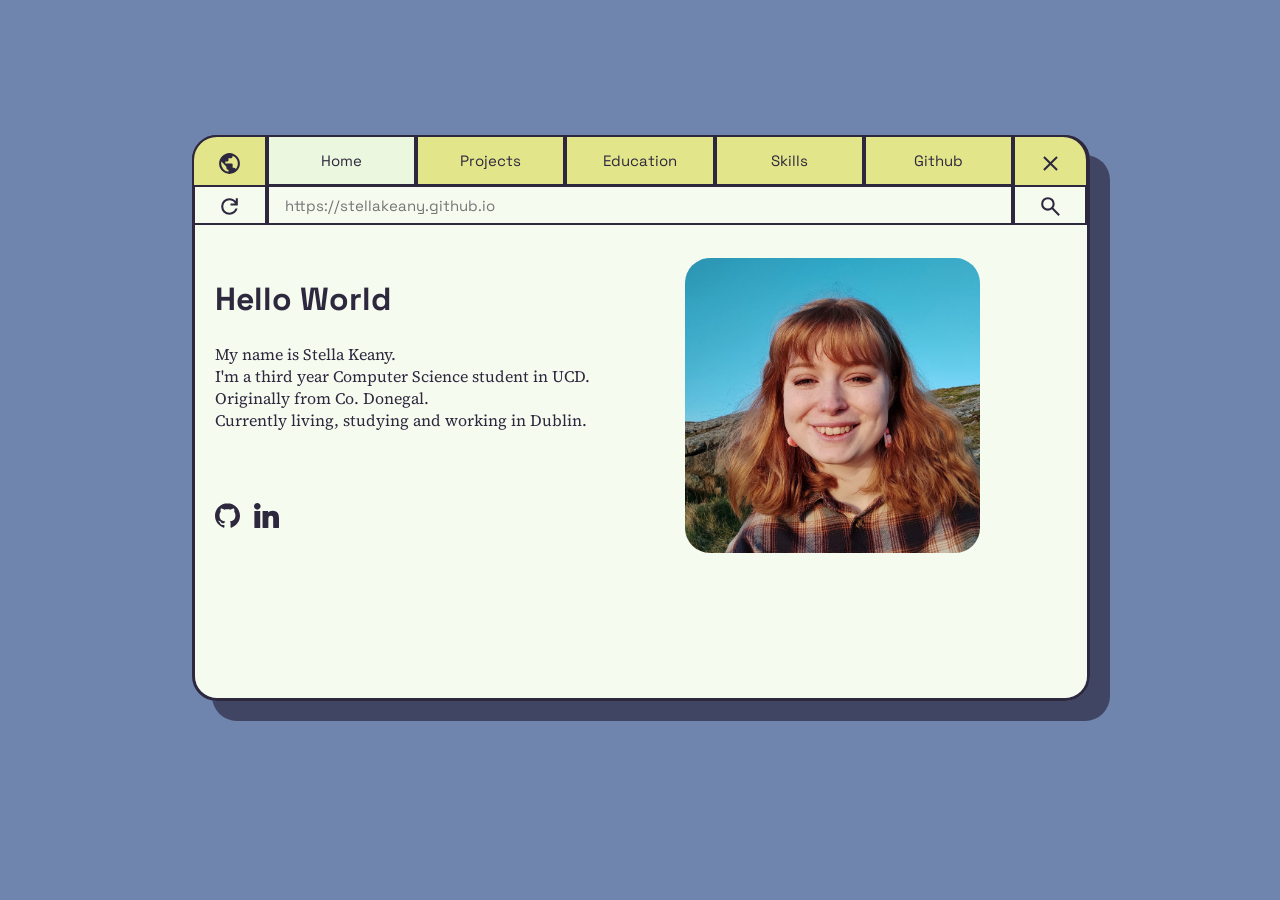
==== commit 26bdd576: "Cache Control Problems with website updating once new changes pushed to repo so added some extra cac" ====
--- a/index.html
+++ b/index.html
@@ -1,6 +1,9 @@
 <!DOCTYPE html>
 <html lang="en">
 <head>
+    <meta http-equiv='cache-control' content='no-cache'> 
+    <meta http-equiv='expires' content='0'> 
+    <meta http-equiv='pragma' content='no-cache'>
     <meta charset="UTF-8">
     <meta name="viewport" content="width=device-width, initial-scale=1.0">
     <link href="https://fonts.googleapis.com/css2?family=Roboto:wght@400;700&display=swap" rel="stylesheet">
@@ -48,6 +51,26 @@
     <div id="Projects" class="tabcontent">
       <div class="container">
         <h2 class="title">Projects</h2>
+
+        <div class="project-container">
+          <div class="img-container">
+            <img src="media\currency.png" alt="Screenshot from Currency Converter GUI" class="project-sc">
+          </div>
+          <div class="project-text">
+            <h3 class="label">Currency Converter</h3>
+            <div class="project-descriptor">
+              <div class="project-sml-print">Personal project
+                <br>Java, JavaFX, REST Api
+              </div>
+              <p class="project-lng-text">
+                Created this project with a friend where the user would enter the amount they wanted to convert and their chosen 
+                currencies through a gui and an api would scrape the most up-to-date exhange rate for the chosen currency and display
+                the final amount to the user. We implemented the gui with JavaFX and SceneBuilder and used a REST api to retrieve exchange
+                rate information.
+              </p>
+            </div>
+          </div>
+        </div>
         
         <div class="project-container">
           <div class="img-container">
@@ -104,7 +127,7 @@
               <br>C</div>
               <p class="project-lng-text">
                 This was the first project I completed while using Github for version control. We had to recreate the board game
-                Othello with a text based UI and move verification.
+                Othello with a text based UI and move verification. I used C for this application.
               </p>
             </div>
           </div>
@@ -183,4 +206,4 @@
     </div>
   </div>
 </body>
-</html>+</html>
